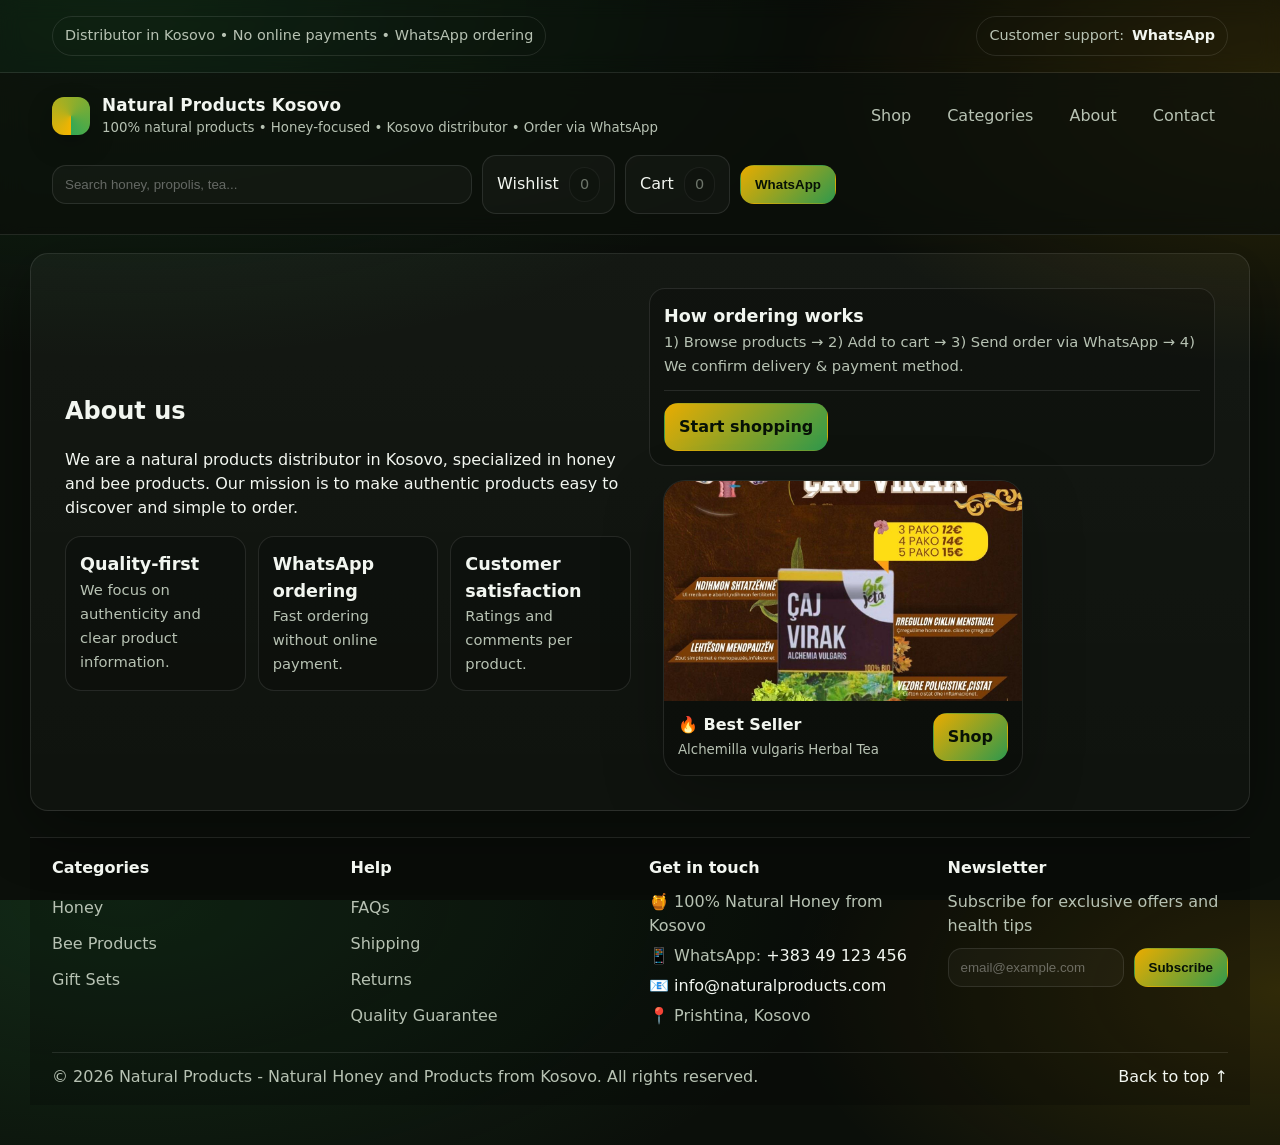
==== index.html @ 3adb1e19 "Initial commit - Natyra natural products website" ====
<!doctype html>
<html lang="en">
<head>
  <meta charset="utf-8">
  <meta name="viewport" content="width=device-width, initial-scale=1">
  <title>Kosovo Honey & Naturals</title>
  <meta http-equiv="refresh" content="0; url=about.html">
  <script>
    // Landing page: show About first.
    window.location.replace("about.html");
  </script>
</head>
<body>
  <p>If you are not redirected automatically, <a href="about.html">click here to open About</a>.</p>
</body>

  <footer class="site-footer" style="margin-top:26px">
    <div class="container">
      <div class="footer-grid">
        <section>
          <h3>Categories</h3>
          <a class="footer-link" href="products.html?cat=Honey%20Products">Honey</a>
          <a class="footer-link" href="products.html?cat=Natural%20Oils">Bee Products</a>
          <a class="footer-link" href="products.html?cat=Prayer_Accesories">Gift Sets</a>
        </section>
        <section>
          <h3>Help</h3>
          <a class="footer-link" href="faqs.html">FAQs</a>
          <a class="footer-link" href="shipping.html">Shipping</a>
          <a class="footer-link" href="returns.html">Returns</a>
          <a class="footer-link" href="quality.html">Quality Guarantee</a>
        </section>
        <section>
          <h3>Get in touch</h3>
          <p class="footer-text">🍯 100% Natural Honey from Kosovo</p>
          <p class="footer-text">📱 WhatsApp: <a class="footer-link-inline" href="https://wa.me/38349123456" target="_blank" rel="noopener">+383 49 123 456</a></p>
          <p class="footer-text">📧 <a class="footer-link-inline" href="mailto:info@naturalproducts.com">info@naturalproducts.com</a></p>
          <p class="footer-text">📍 Prishtina, Kosovo</p>
        </section>
        <section>
          <h3>Newsletter</h3>
          <p class="footer-text">Subscribe for exclusive offers and health tips</p>
          <form id="newsletterForm" class="footer-form">
            <input id="newsletterEmail" class="input" type="email" placeholder="email@example.com" required>
            <button class="btn primary" type="submit">Subscribe</button>
          </form>
        </section>
      </div>
      <div class="footer-bottom">
        <span>© <span id="year">2025</span> Natural Products - Natural Honey and Products from Kosovo. All rights reserved.</span>
        <a class="footer-link-inline" href="#top">Back to top ↑</a>
      </div>
    </div>
  </footer>
</main>
<script src="data/products.js"></script>
  <script src="data/seed_reviews.js"></script>
  <script src="data/best_seller_popups.js"></script>
  <script src="js/app.js"></script>

  <button id="scrollTopBtn" class="scrolltop" type="button" aria-label="Scroll to top">↑</button>

  <dialog id="bestSellerDialog" aria-label="Best seller">
    <div class="modal-head">
      <b>🔥 Best Seller</b>
      <button class="btn" id="closeBestSeller" type="button">Close</button>
    </div>
    <div class="modal-body">
      <div class="split">
        <div class="card" style="margin:0">
          <div class="thumb">
            <img id="bestSellerImg" src="" alt="Best seller" style="width:min(360px, 85%); border-radius:16px" onerror="this.style.display='none'; document.getElementById('bestSellerImgFallback').style.display='block';">
            <div id="bestSellerImgFallback" class="kpi" style="display:none; margin:14px">
              <b>Popup image not found</b>
              <span>Place images inside <code>assets/Pop_ups_images/</code> using the exact filenames.</span>
            </div>
          </div>
          <div class="card-body">
            <h3 id="bestSellerTitle" style="margin:0 0 6px">Best Seller</h3>
            <div class="meta">
              <span class="pill">Limited-time highlight</span>
              <span class="pill">Popular choice</span>
            </div>
          </div>
        </div>
        <div class="kpi">
          <b>Don’t miss out</b>
          <span>Explore our most popular products and order instantly via WhatsApp.</span>
          <div class="hr"></div>
          <div class="row">
            <a class="btn primary" href="products.html">Shop now</a>
            <a class="btn" href="categories.html">Browse categories</a>
          </div>
          <small class="note">This popup appears once per session.</small>
        </div>
      </div>
    </div>
  </dialog>

</body>
</html>
</html>
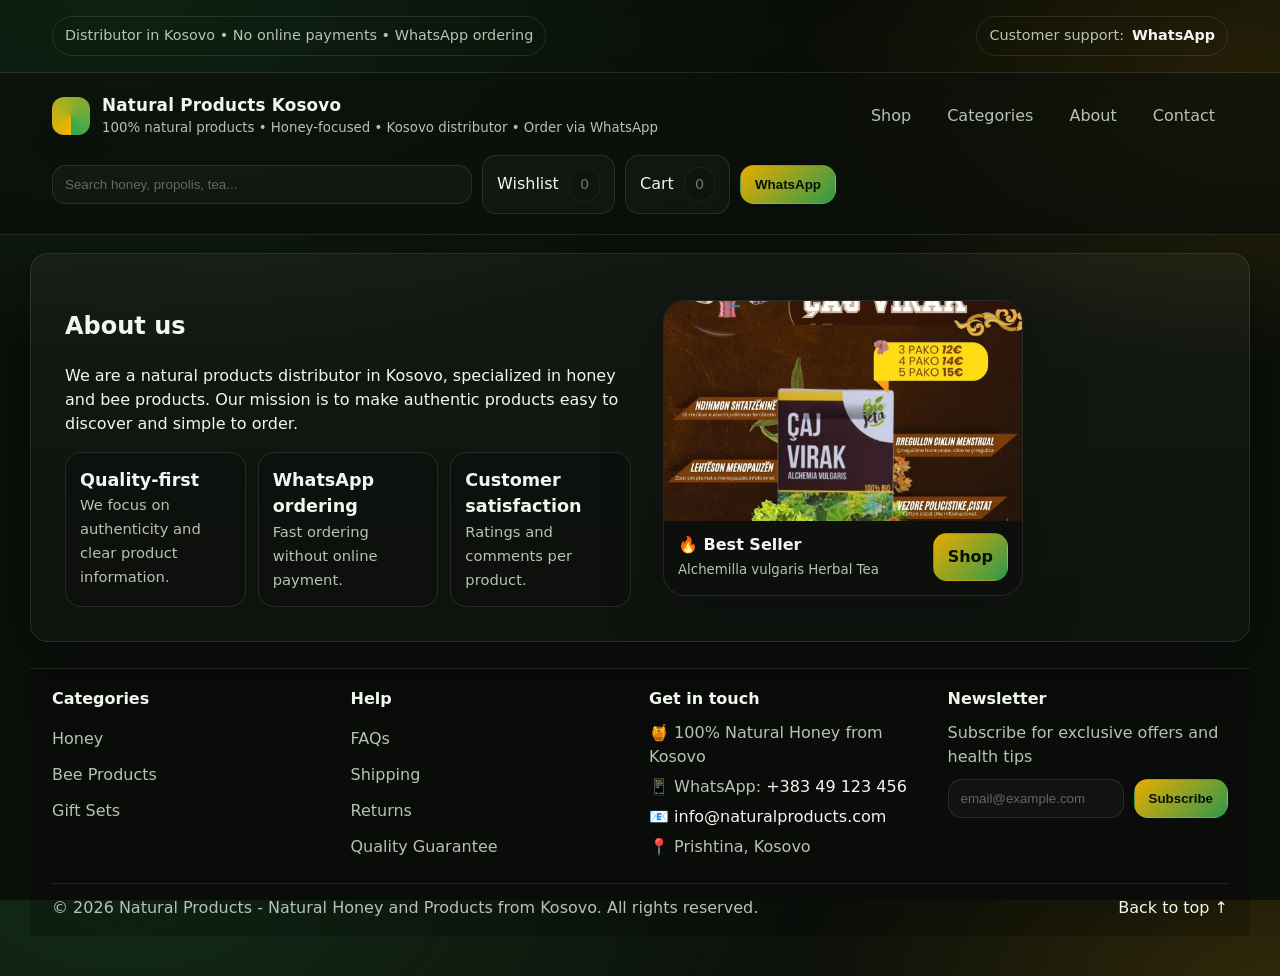
==== commit 20037b0b: "Improve best seller popup design and styling" ====
--- a/index.html
+++ b/index.html
@@ -60,38 +60,29 @@
 
   <button id="scrollTopBtn" class="scrolltop" type="button" aria-label="Scroll to top">↑</button>
 
-  <dialog id="bestSellerDialog" aria-label="Best seller">
+    <dialog id="bestSellerDialog" aria-label="Best seller">
     <div class="modal-head">
       <b>🔥 Best Seller</b>
       <button class="btn" id="closeBestSeller" type="button">Close</button>
     </div>
     <div class="modal-body">
-      <div class="split">
-        <div class="card" style="margin:0">
-          <div class="thumb">
-            <img id="bestSellerImg" src="" alt="Best seller" style="width:min(360px, 85%); border-radius:16px" onerror="this.style.display='none'; document.getElementById('bestSellerImgFallback').style.display='block';">
-            <div id="bestSellerImgFallback" class="kpi" style="display:none; margin:14px">
-              <b>Popup image not found</b>
-              <span>Place images inside <code>assets/Pop_ups_images/</code> using the exact filenames.</span>
-            </div>
+      <div class="card" style="margin:0">
+        <div class="thumb">
+          <img id="bestSellerImg" src="" alt="Best seller">
+        </div>
+        <div class="card-body">
+          <h3 id="bestSellerTitle">Produkt i Preferuar</h3>
+          <div class="meta">
+            <span class="pill">🔥 Më i shituri</span>
           </div>
-          <div class="card-body">
-            <h3 id="bestSellerTitle" style="margin:0 0 6px">Best Seller</h3>
-            <div class="meta">
-              <span class="pill">Limited-time highlight</span>
-              <span class="pill">Popular choice</span>
-            </div>
+          <p style="color: var(--muted); margin: 12px 0; font-size: 0.95rem; line-height: 1.5;">
+            Ky produkt është zgjedhja më e preferuar e klientëve tanë. Shiko koleksionin tonë të plotë për më shumë produkte të mrekullueshme!
+          </p>
+          <div class="hr"></div>
+          <div class="row" style="margin-top: 14px; gap: 10px;">
+            <a class="btn primary" href="products.html" style="flex: 1; text-align: center; justify-content: center;">Shiko Produktet</a>
           </div>
-        </div>
-        <div class="kpi">
-          <b>Don’t miss out</b>
-          <span>Explore our most popular products and order instantly via WhatsApp.</span>
-          <div class="hr"></div>
-          <div class="row">
-            <a class="btn primary" href="products.html">Shop now</a>
-            <a class="btn" href="categories.html">Browse categories</a>
-          </div>
-          <small class="note">This popup appears once per session.</small>
+          <small class="note" style="display: block; margin-top: 10px; text-align: center;">Ky popup shfaqet një herë për sesion.</small>
         </div>
       </div>
     </div>
